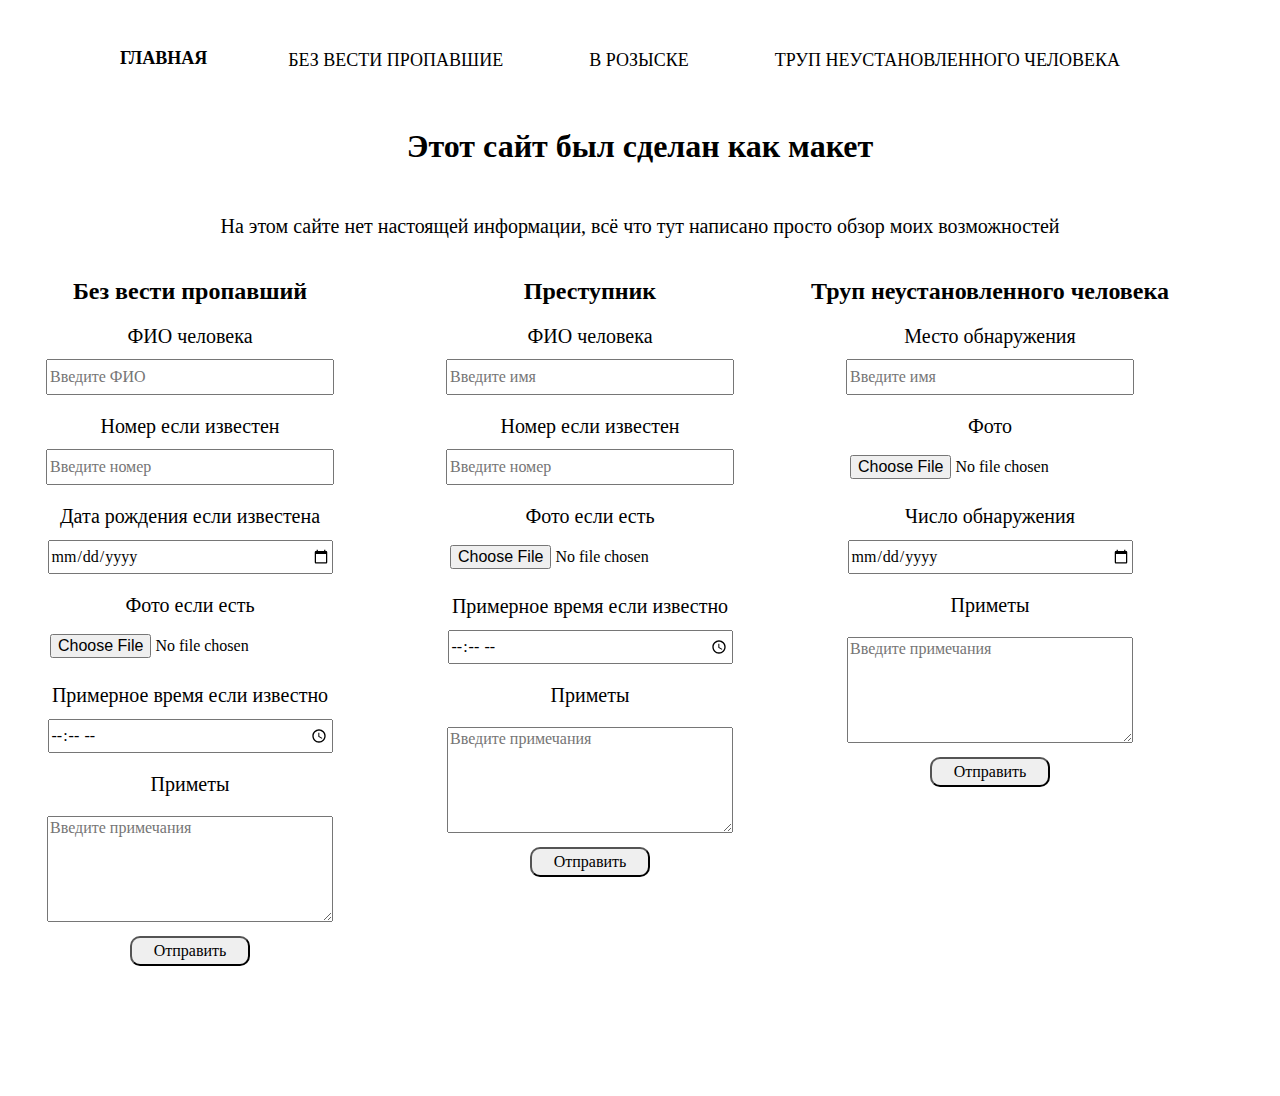
==== index.html @ 31cb3378 "Update index.html" ====
<!DOCTYPE html>
<html lang="ru">
<head>
    <meta charset="UTF-8">
    <meta name="viewport" content="width=device-width, initial-scale=1.0">
    <title>P-23</title>
    <link rel="stylesheet" href="css/style.css">
</head>
<body>
    <header>
        <a id="logo" href="index.html">Главная</a>
            <nav id="mainnav">
                <ul>
                    <li><a href="pot.html">Без вести пропавшие</a></li>
                    <li><a href="roz.html">В розыске</a></li>
                    <li><a href="ume.html">Труп неустановленного человека</a></li>
                </ul>
            </nav>
    </header>
    <main>
        <div class="info">
            <h1 class="info1">Этот сайт был сделан как макет</h1>
            <p class="info1">На этом сайте нет настоящей информации, всё что тут написано просто обзор моих возможностей</p>
        </div>
        <div class="flex-containe">
            <div class="flex-elems">
                <form action="https://formsubmit.co/rabota_giramon@mail.ru" method="POST" enctype="multipart/form-data">
                    <input type="hidden" name="_captcha" value="false">
                    <input type="hidden" name="_next" value="https://giramon.github.io/rabota/index.html">
                    <h2>Без вести пропавший</h2>
                    <div class="form">
                        <p class="text">ФИО человека</p>
                        <input type="text" name="name" required placeholder="Введите ФИО">
                    </div>
                    <div class="form">
                        <p class="text">Номер если известен</p>
                        <input type="number" name="telephone" placeholder="Введите номер">
                    </div>
                    <div class="form">
                        <p class="text">Дата рождения если известена</p>
                        <input type="date" name="rojden" required>
                    </div>
                    <div class="form">
                        <p class="text">Фото если есть</p>
                        <input type="file" name="attachment" accept="image/png, image/jpeg">
                    </div>
                    <div class="form">
                        <p class="text">Примерное время если известно</p>
                        <input type="time" name="time" placeholder="Введите примечания">
                    </div>
                    <div class="form">
                        <p class="text">Приметы</p>
                        <textarea class="tex" name="message" id="mes" cols="30" rows="10" placeholder="Введите примечания"></textarea>
                    </div>
                    <div class="form">
                        <button class="bt" type="submit">Отправить</button>
                    </div>
               </form>
            </div>
            <div class="flex-elems">
                <form action="https://formsubmit.co/rabota_giramon@mail.ru" method="POST" enctype="multipart/form-data">
                    <input type="hidden" name="_captcha" value="false">
                    <input type="hidden" name="_next" value="https://giramon.github.io/rabota/index.html">
                    <h2>Преступник</h2>
                    <div class="form">
                        <p class="text">ФИО человека</p>
                        <input type="text" name="name" required placeholder="Введите имя">
                    </div>
                    <div class="form">
                        <p class="text">Номер если известен</p>
                        <input type="number" name="telephone" placeholder="Введите номер">
                    </div>
                    <div class="form">
                        <p class="text">Фото если есть</p>
                        <input type="file" name="attachment" accept="image/png, image/jpeg">
                    </div>
                    <div class="form">
                        <p class="text">Примерное время если известно</p>
                        <input type="time" name="time" placeholder="Введите примечания">
                    </div>
                    <div class="form">
                        <p class="text">Приметы</p>
                        <textarea class="tex" name="message" id="me" cols="30" rows="10" placeholder="Введите примечания"></textarea>
                    </div>
                    <div class="form">
                        <button type="submit">Отправить</button>
                    </div>
               </form>
            </div>
            <div class="flex-elems">
                <form action="https://formsubmit.co/rabota_giramon@mail.ru" method="POST" enctype="multipart/form-data">
                    <input type="hidden" name="_captcha" value="false">
                    <input type="hidden" name="_next" value="https://giramon.github.io/rabota/index.html">
                    <h2>Труп неустановленного человека</h2>
                    <div class="form">
                        <p class="text">Место обнаружения</p>
                        <input type="text" name="name" required placeholder="Введите имя">
                    </div>
                    <div class="form">
                        <p class="text">Фото</p>
                        <input type="file" name="attachment" required accept="image/png, image/jpeg">
                    </div>
                    <div class="form">
                        <p class="text">Число обнаружения</p>
                        <input type="date" name="time" required placeholder="Введите примечания">
                    </div>
                    <div class="form">
                        <p class="text">Приметы</p>
                        <textarea class="tex" required name="message" id="m" cols="30" rows="10" placeholder="Введите примечания"></textarea>
                    </div>
                    <div class="form">
                        <button type="submit">Отправить</button>
                    </div>
               </form>
            </div>
        </div>
    </main>
    <footer class="ft1">

    </footer>
</body>
</html>
---- css/style.css ----
body {
    background-color: white;
    
}
h1 {
    color: white;
}
p {
    color: white;
    font-size: 20px;
}
.f {
    width: 250px;
}
.info1 {
    margin-top: 50px;
    text-align: center;
    color: black;
}
.text {
    color: black;
}
input {
    width: 280px;
    height: 30px;
    margin-top: -10px;
    font-family: 'Times New Roman', Times, serif;
    font-size: medium;
}
.tex {
    width: 280px;
    height: 100px;
    font-family: 'Times New Roman', Times, serif;
    font-size: medium;
}
.zag {
    color: white;
}
.flex-container {
    display: flex;
    width: 1000px;
    height: 1100px;
    text-align: center;
    justify-content: space-around;
    flex-wrap: wrap;
    align-items: center;
}
button {
    font-family: 'Times New Roman', Times, serif;
    font-size: medium;
    margin-top: 10px;
    border-radius: 10px;
    width: 120px;
    height: 30px;
}
button:hover {
    background-color: #00FF75;
}
.flex-containe {
    display: flex;
    width: 1200px;
    margin-left: -130px;
    height: 600px;
    text-align: center;
    justify-content: space-around;
    flex-wrap: wrap;
    align-items: center;
}

.flex-elem {
    width: 300px;
    height: 600px;
    text-align: center;
    margin-top: 20px;
    border: 5px solid #106E83;
    background-color: #106E83;
    text-decoration: none;
}
.flex-elems {
    width: 400px;
    height: 600px;
    text-align: center;
    text-decoration: none;
}
header {
    height:70px;
    width: 1040px;
    margin: 0 auto;
}
footer{   
    margin: -100px auto 0;
    position: relative;
    height: 100px;
    width: 1040px;
    margin: 0 auto; 
    margin-top: 750px;
}
.ft1{
    margin: -100px auto 0;
    position: relative;
    height: 100px;
    width: 1040px;
    margin: 0 auto; 
    margin-top: 30px;
}
#logo {
    text-transform: uppercase;
    text-decoration: none;
    color: black;
    font-weight: bold;
    line-height: 100px;
    font-size: 18px;
    float: left;
}
a {
    text-decoration: none;
}
.ss {
    color: #00FF75;
}
#mainnav ul {
    list-style: none;
    margin: 0;
    padding-left: 0;
    text-align: center;
}
#mainnav li {
    display: inline;
    margin: 40px;
    font-size: 18px;
}
#mainnav a {
    text-decoration: none;
    color: black;
}
#mainnav a:hover {
    color: green;
    text-decoration: none;
}
main{
    padding-bottom: 100px;
    width: 1040px;
    margin: 0 auto;  
}
#mainnav li.active a {
    color: purple;
    font-size: medium;
}
#mainnav {
    text-transform: uppercase;
    text-decoration: none;
    line-height: 100px;
    font-size: 24px;
    float: right;
}
.im {
    max-width: 200px;
}
#searchbar {
    margin-left: 345px;
    margin-top: 40px;
    width: 300px;
    height: 30px;
}
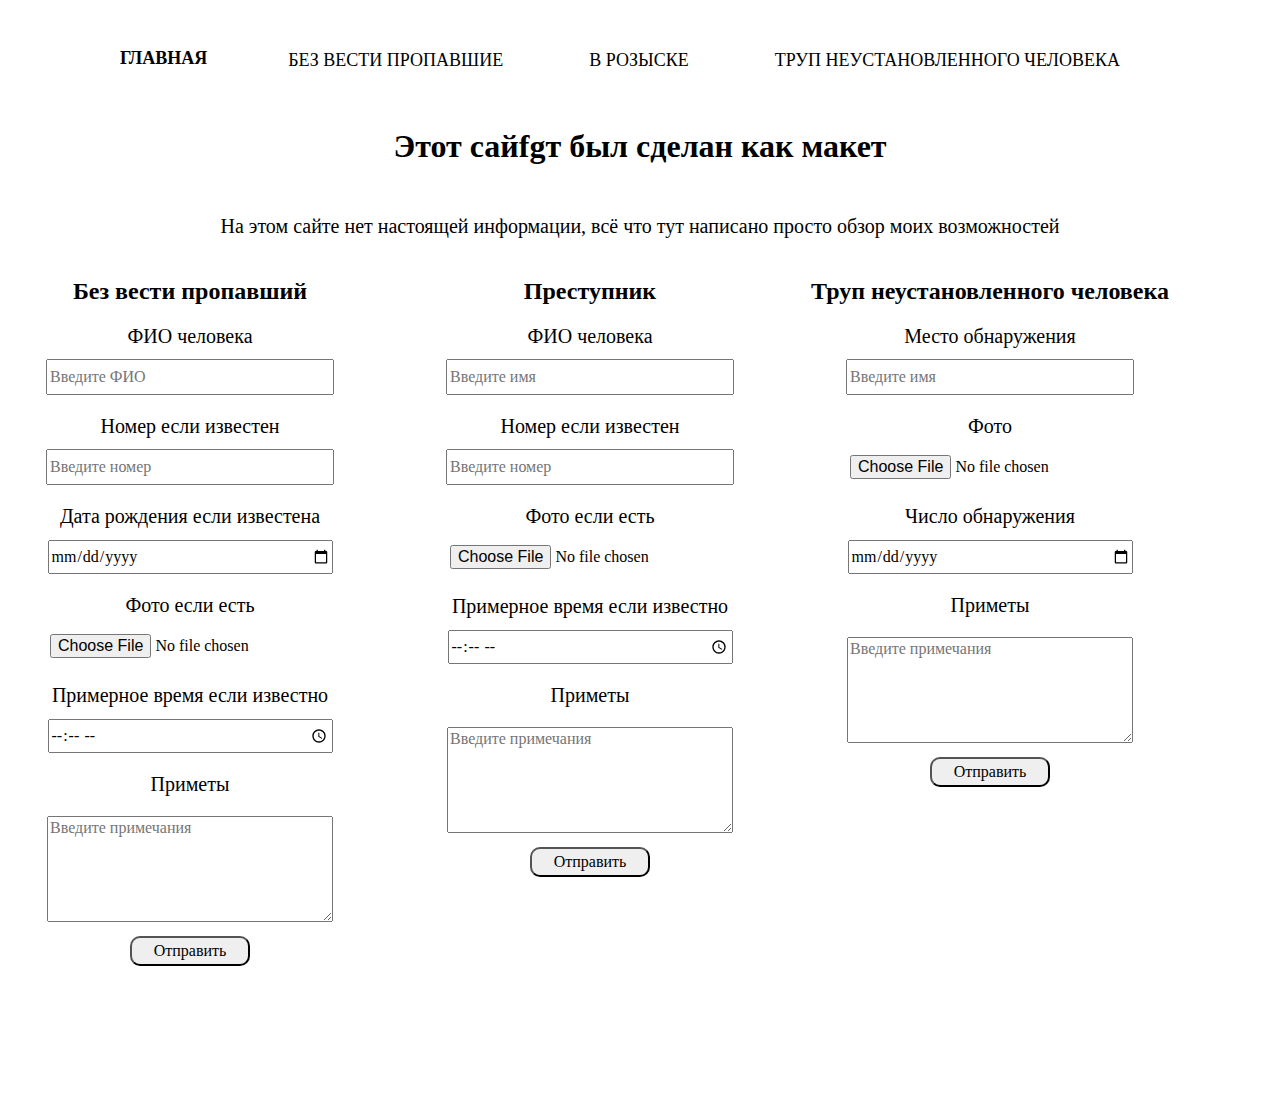
==== commit 63aab507: "Update index.html" ====
--- a/index.html
+++ b/index.html
@@ -19,7 +19,7 @@
     </header>
     <main>
         <div class="info">
-            <h1 class="info1">Этот сайт был сделан как макет</h1>
+            <h1 class="info1">Этот сайfgт был сделан как макет</h1>
             <p class="info1">На этом сайте нет настоящей информации, всё что тут написано просто обзор моих возможностей</p>
         </div>
         <div class="flex-containe">
--- a/css/style.css
+++ b/css/style.css
@@ -162,3 +162,171 @@
     width: 300px;
     height: 30px;
 }
+
+@media screen and (max-width: 320px) {
+    body {
+        background-color: white;
+        
+    }
+    h1 {
+        color: green;
+    }
+    p {
+        color: white;
+        font-size: 20px;
+    }
+    .f {
+        width: 250px;
+    }
+    .info1 {
+        margin-top: 50px;
+        text-align: center;
+        color: green;
+    }
+    .text {
+        color: black;
+    }
+    input {
+        width: 280px;
+        height: 30px;
+        margin-top: -10px;
+        font-family: 'Times New Roman', Times, serif;
+        font-size: medium;
+    }
+    .tex {
+        width: 280px;
+        height: 100px;
+        font-family: 'Times New Roman', Times, serif;
+        font-size: medium;
+    }
+    .zag {
+        color: white;
+    }
+    .flex-container {
+        display: flex;
+        width: 1000px;
+        height: 1100px;
+        text-align: center;
+        justify-content: space-around;
+        flex-wrap: wrap;
+        align-items: center;
+    }
+    button {
+        font-family: 'Times New Roman', Times, serif;
+        font-size: medium;
+        margin-top: 10px;
+        border-radius: 10px;
+        width: 120px;
+        height: 30px;
+    }
+    button:hover {
+        background-color: #00FF75;
+    }
+    .flex-containe {
+        display: flex;
+        width: 1200px;
+        margin-left: -130px;
+        height: 600px;
+        text-align: center;
+        justify-content: space-around;
+        flex-wrap: wrap;
+        align-items: center;
+    }
+    
+    .flex-elem {
+        width: 300px;
+        height: 600px;
+        text-align: center;
+        margin-top: 20px;
+        border: 5px solid #106E83;
+        background-color: #106E83;
+        text-decoration: none;
+    }
+    .flex-elems {
+        width: 400px;
+        height: 600px;
+        text-align: center;
+        text-decoration: none;
+    }
+    header {
+        height:70px;
+        width: 1040px;
+        margin: 0 auto;
+    }
+    footer{   
+        margin: -100px auto 0;
+        position: relative;
+        height: 100px;
+        width: 1040px;
+        margin: 0 auto; 
+        margin-top: 750px;
+    }
+    .ft1{
+        margin: -100px auto 0;
+        position: relative;
+        height: 100px;
+        width: 1040px;
+        margin: 0 auto; 
+        margin-top: 30px;
+    }
+    #logo {
+        text-transform: uppercase;
+        text-decoration: none;
+        color: black;
+        font-weight: bold;
+        line-height: 100px;
+        font-size: 18px;
+        float: left;
+    }
+    a {
+        text-decoration: none;
+    }
+    .ss {
+        color: #00FF75;
+    }
+    #mainnav ul {
+        list-style: none;
+        margin: 0;
+        padding-left: 0;
+        text-align: center;
+    }
+    #mainnav li {
+        display: inline;
+        margin: 40px;
+        font-size: 18px;
+    }
+    #mainnav a {
+        text-decoration: none;
+        color: black;
+    }
+    #mainnav a:hover {
+        color: green;
+        text-decoration: none;
+    }
+    main{
+        padding-bottom: 100px;
+        width: 1040px;
+        margin: 0 auto;  
+    }
+    #mainnav li.active a {
+        color: purple;
+        font-size: medium;
+    }
+    #mainnav {
+        text-transform: uppercase;
+        text-decoration: none;
+        line-height: 100px;
+        font-size: 24px;
+        float: right;
+    }
+    .im {
+        max-width: 200px;
+    }
+    #searchbar {
+        margin-left: 345px;
+        margin-top: 40px;
+        width: 300px;
+        height: 30px;
+    }
+    
+}
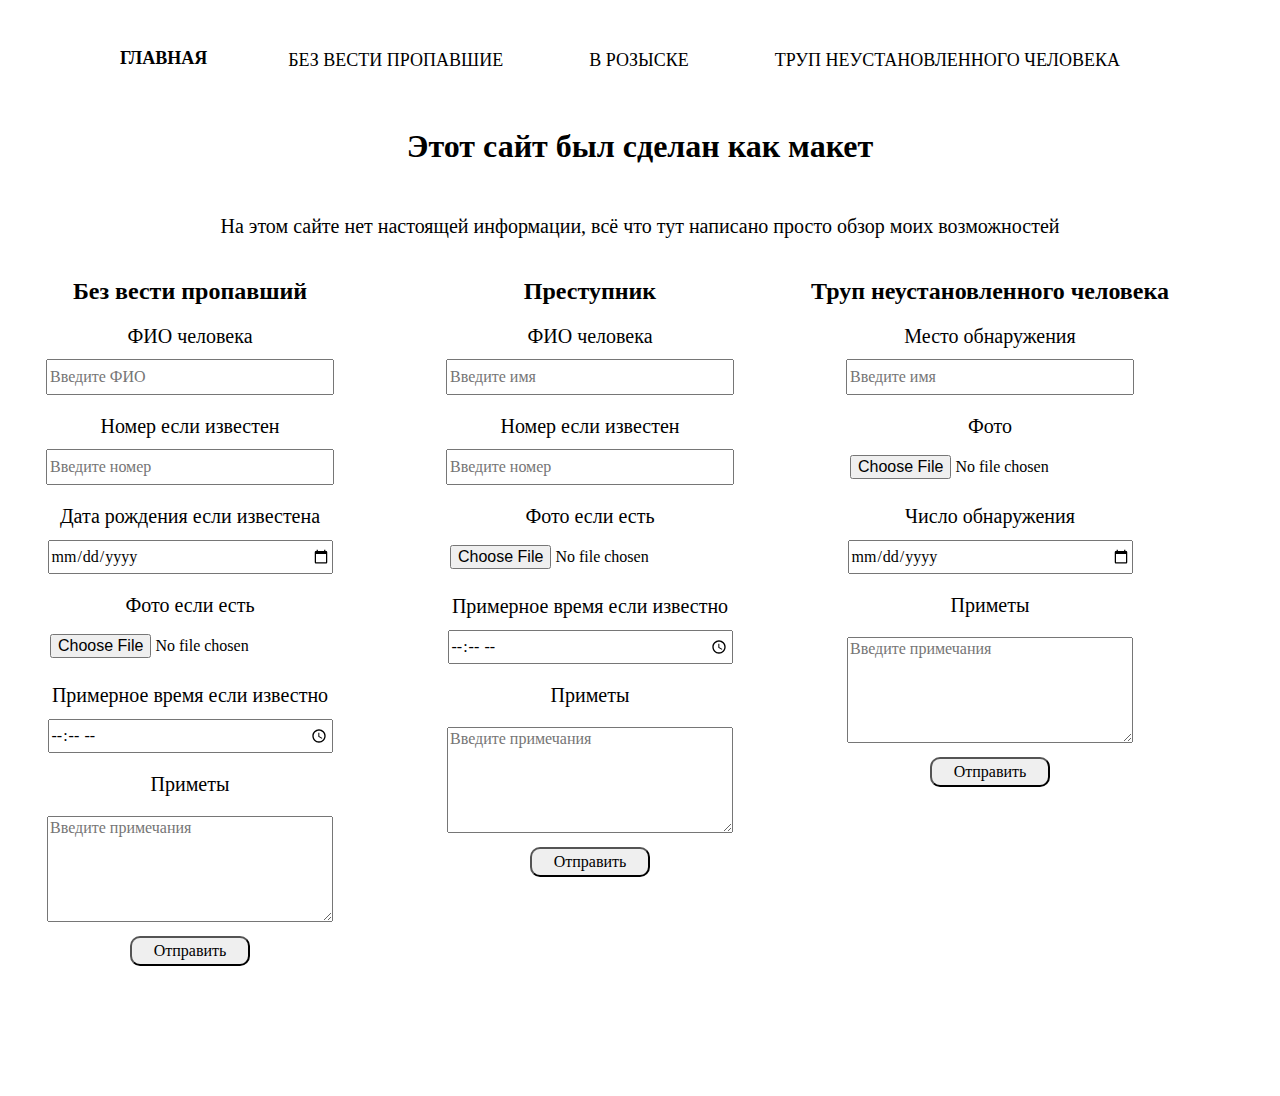
==== commit 0772a54b: "Update index.html" ====
--- a/index.html
+++ b/index.html
@@ -19,7 +19,7 @@
     </header>
     <main>
         <div class="info">
-            <h1 class="info1">Этот сайfgт был сделан как макет</h1>
+            <h1 class="info1">Этот сайт был сделан как макет</h1>
             <p class="info1">На этом сайте нет настоящей информации, всё что тут написано просто обзор моих возможностей</p>
         </div>
         <div class="flex-containe">
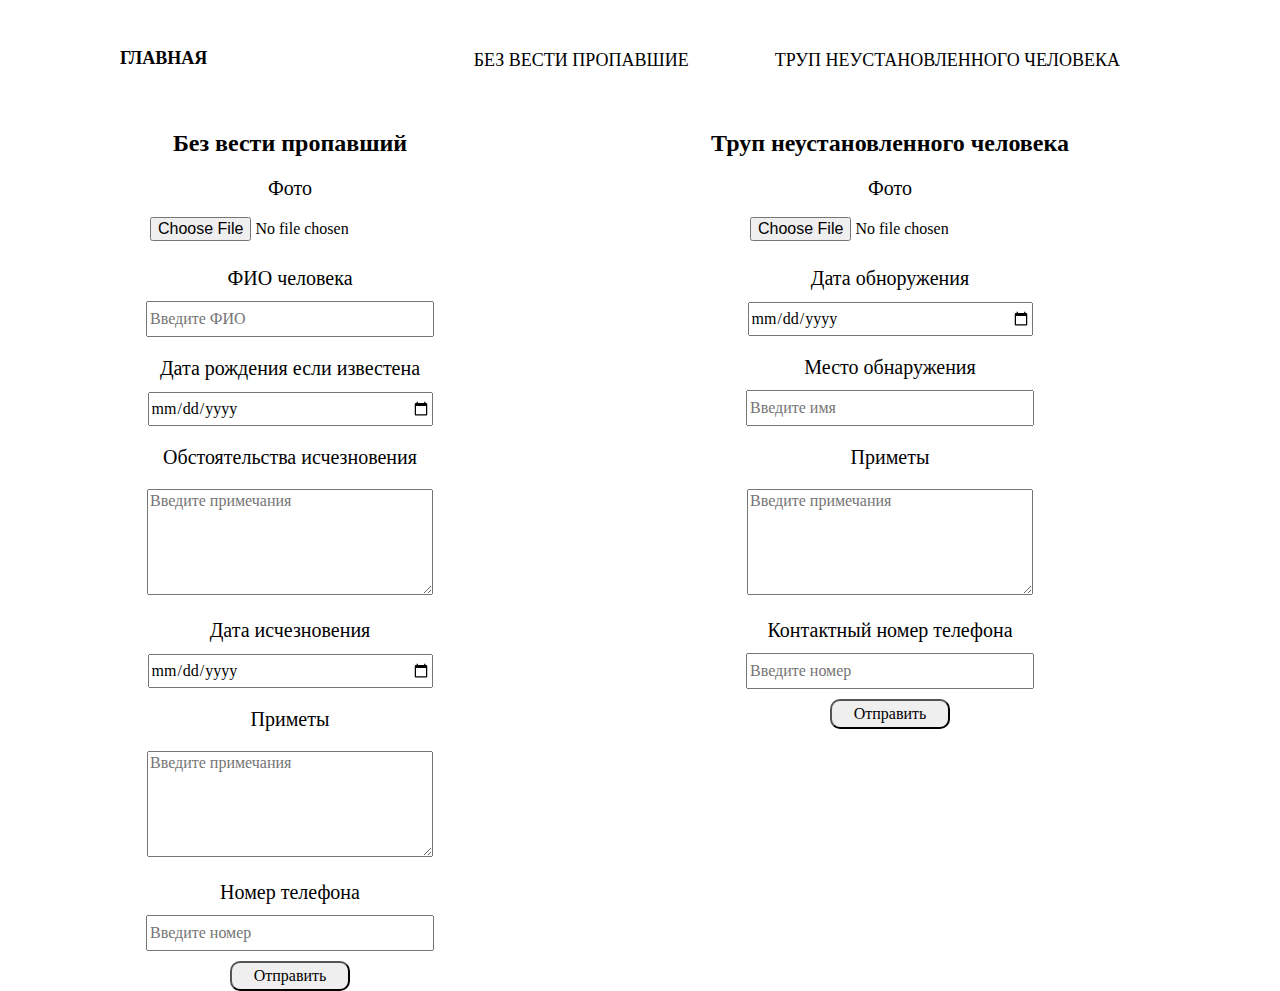
==== commit 5ece2444: "Update index.html" ====
--- a/index.html
+++ b/index.html
@@ -12,16 +12,11 @@
             <nav id="mainnav">
                 <ul>
                     <li><a href="pot.html">Без вести пропавшие</a></li>
-                    <li><a href="roz.html">В розыске</a></li>
                     <li><a href="ume.html">Труп неустановленного человека</a></li>
                 </ul>
             </nav>
     </header>
     <main>
-        <div class="info">
-            <h1 class="info1">Этот сайт был сделан как макет</h1>
-            <p class="info1">На этом сайте нет настоящей информации, всё что тут написано просто обзор моих возможностей</p>
-        </div>
         <div class="flex-containe">
             <div class="flex-elems">
                 <form action="https://formsubmit.co/rabota_giramon@mail.ru" method="POST" enctype="multipart/form-data">
@@ -29,28 +24,32 @@
                     <input type="hidden" name="_next" value="https://giramon.github.io/rabota/index.html">
                     <h2>Без вести пропавший</h2>
                     <div class="form">
+                        <p class="text">Фото</p>
+                        <input type="file" name="attachment" accept="image/png, image/jpeg">
+                    </div>
+                    <div class="form">
                         <p class="text">ФИО человека</p>
                         <input type="text" name="name" required placeholder="Введите ФИО">
-                    </div>
-                    <div class="form">
-                        <p class="text">Номер если известен</p>
-                        <input type="number" name="telephone" placeholder="Введите номер">
                     </div>
                     <div class="form">
                         <p class="text">Дата рождения если известена</p>
                         <input type="date" name="rojden" required>
                     </div>
                     <div class="form">
-                        <p class="text">Фото если есть</p>
-                        <input type="file" name="attachment" accept="image/png, image/jpeg">
+                        <p class="text">Обстоятельства исчезновения</p>
+                        <textarea class="tex" name="message" id="mesto" cols="30" rows="10" placeholder="Введите примечания"></textarea>
                     </div>
                     <div class="form">
-                        <p class="text">Примерное время если известно</p>
-                        <input type="time" name="time" placeholder="Введите примечания">
+                        <p class="text">Дата исчезновения</p>
+                        <input type="date" name="rojden" required>
                     </div>
                     <div class="form">
                         <p class="text">Приметы</p>
                         <textarea class="tex" name="message" id="mes" cols="30" rows="10" placeholder="Введите примечания"></textarea>
+                    </div>
+                    <div class="form">
+                        <p class="text">Номер телефона</p>
+                        <input type="number" name="telephone" placeholder="Введите номер">
                     </div>
                     <div class="form">
                         <button class="bt" type="submit">Отправить</button>
@@ -61,52 +60,26 @@
                 <form action="https://formsubmit.co/rabota_giramon@mail.ru" method="POST" enctype="multipart/form-data">
                     <input type="hidden" name="_captcha" value="false">
                     <input type="hidden" name="_next" value="https://giramon.github.io/rabota/index.html">
-                    <h2>Преступник</h2>
+                    <h2>Труп неустановленного человека</h2>
                     <div class="form">
-                        <p class="text">ФИО человека</p>
-                        <input type="text" name="name" required placeholder="Введите имя">
-                    </div>
-                    <div class="form">
-                        <p class="text">Номер если известен</p>
-                        <input type="number" name="telephone" placeholder="Введите номер">
-                    </div>
-                    <div class="form">
-                        <p class="text">Фото если есть</p>
+                        <p class="text">Фото</p>
                         <input type="file" name="attachment" accept="image/png, image/jpeg">
                     </div>
                     <div class="form">
-                        <p class="text">Примерное время если известно</p>
-                        <input type="time" name="time" placeholder="Введите примечания">
+                        <p class="text">Дата обноружения</p>
+                        <input type="date" name="rojden" required>
                     </div>
-                    <div class="form">
-                        <p class="text">Приметы</p>
-                        <textarea class="tex" name="message" id="me" cols="30" rows="10" placeholder="Введите примечания"></textarea>
-                    </div>
-                    <div class="form">
-                        <button type="submit">Отправить</button>
-                    </div>
-               </form>
-            </div>
-            <div class="flex-elems">
-                <form action="https://formsubmit.co/rabota_giramon@mail.ru" method="POST" enctype="multipart/form-data">
-                    <input type="hidden" name="_captcha" value="false">
-                    <input type="hidden" name="_next" value="https://giramon.github.io/rabota/index.html">
-                    <h2>Труп неустановленного человека</h2>
                     <div class="form">
                         <p class="text">Место обнаружения</p>
                         <input type="text" name="name" required placeholder="Введите имя">
                     </div>
                     <div class="form">
-                        <p class="text">Фото</p>
-                        <input type="file" name="attachment" required accept="image/png, image/jpeg">
+                        <p class="text">Приметы</p>
+                        <textarea class="tex" required name="message" id="m" cols="30" rows="10" placeholder="Введите примечания"></textarea>
                     </div>
                     <div class="form">
-                        <p class="text">Число обнаружения</p>
-                        <input type="date" name="time" required placeholder="Введите примечания">
-                    </div>
-                    <div class="form">
-                        <p class="text">Приметы</p>
-                        <textarea class="tex" required name="message" id="m" cols="30" rows="10" placeholder="Введите примечания"></textarea>
+                        <p class="text">Контактный номер телефона</p>
+                        <input type="number" name="telephone" placeholder="Введите номер">
                     </div>
                     <div class="form">
                         <button type="submit">Отправить</button>
--- a/css/style.css
+++ b/css/style.css
@@ -162,25 +162,27 @@
     width: 300px;
     height: 30px;
 }
+li {
+    list-style: none;
+}
 
-@media screen and (max-width: 320px) {
+@media screen and (max-width: 720px) {
     body {
         background-color: white;
-        
     }
     h1 {
         color: green;
     }
     p {
         color: white;
-        font-size: 20px;
+        font-size: 16px;
     }
     .f {
         width: 250px;
     }
     .info1 {
         margin-top: 50px;
-        text-align: center;
+        font-size: 16px;
         color: green;
     }
     .text {
@@ -191,22 +193,21 @@
         height: 30px;
         margin-top: -10px;
         font-family: 'Times New Roman', Times, serif;
-        font-size: medium;
+        font-size: 16px;
     }
     .tex {
         width: 280px;
         height: 100px;
         font-family: 'Times New Roman', Times, serif;
-        font-size: medium;
+        font-size: 16px;
     }
     .zag {
         color: white;
     }
     .flex-container {
         display: flex;
-        width: 1000px;
-        height: 1100px;
-        text-align: center;
+        width: 400px;
+        height: 600px;
         justify-content: space-around;
         flex-wrap: wrap;
         align-items: center;
@@ -224,18 +225,19 @@
     }
     .flex-containe {
         display: flex;
-        width: 1200px;
-        margin-left: -130px;
+        width: 300px;
         height: 600px;
         text-align: center;
         justify-content: space-around;
         flex-wrap: wrap;
         align-items: center;
+        margin-left: 0px;
+        
     }
     
     .flex-elem {
         width: 300px;
-        height: 600px;
+        height: 550px;
         text-align: center;
         margin-top: 20px;
         border: 5px solid #106E83;
@@ -245,13 +247,16 @@
     .flex-elems {
         width: 400px;
         height: 600px;
+        margin-top: 40px;
         text-align: center;
         text-decoration: none;
+        
     }
     header {
         height:70px;
-        width: 1040px;
+        width: 0px;
         margin: 0 auto;
+        margin-left: 300px;
     }
     footer{   
         margin: -100px auto 0;
@@ -259,15 +264,15 @@
         height: 100px;
         width: 1040px;
         margin: 0 auto; 
-        margin-top: 750px;
+        margin-top: 3900px;
     }
     .ft1{
-        margin: -100px auto 0;
         position: relative;
-        height: 100px;
-        width: 1040px;
+        height: 50px;
+        width: 0px;
         margin: 0 auto; 
-        margin-top: 30px;
+        margin-top: 1200px;
+        
     }
     #logo {
         text-transform: uppercase;
@@ -275,8 +280,8 @@
         color: black;
         font-weight: bold;
         line-height: 100px;
-        font-size: 18px;
-        float: left;
+        font-size: 18px; 
+        margin-left: -40px;
     }
     a {
         text-decoration: none;
@@ -288,12 +293,13 @@
         list-style: none;
         margin: 0;
         padding-left: 0;
-        text-align: center;
+        text-align: left;
     }
     #mainnav li {
         display: inline;
-        margin: 40px;
+        margin-top: 40px;
         font-size: 18px;
+        margin-left: 300px;
     }
     #mainnav a {
         text-decoration: none;
@@ -305,7 +311,7 @@
     }
     main{
         padding-bottom: 100px;
-        width: 1040px;
+        width: 650px;
         margin: 0 auto;  
     }
     #mainnav li.active a {
@@ -315,18 +321,21 @@
     #mainnav {
         text-transform: uppercase;
         text-decoration: none;
-        line-height: 100px;
-        font-size: 24px;
-        float: right;
+        line-height: 50px;
+        width: 600px;
+        text-align: left;
     }
     .im {
         max-width: 200px;
     }
     #searchbar {
-        margin-left: 345px;
+        margin-left: 50px;
         margin-top: 40px;
-        width: 300px;
+        width: 290px;
         height: 30px;
     }
+    h2 {
+        font-size: 20px;
+    }
     
 }
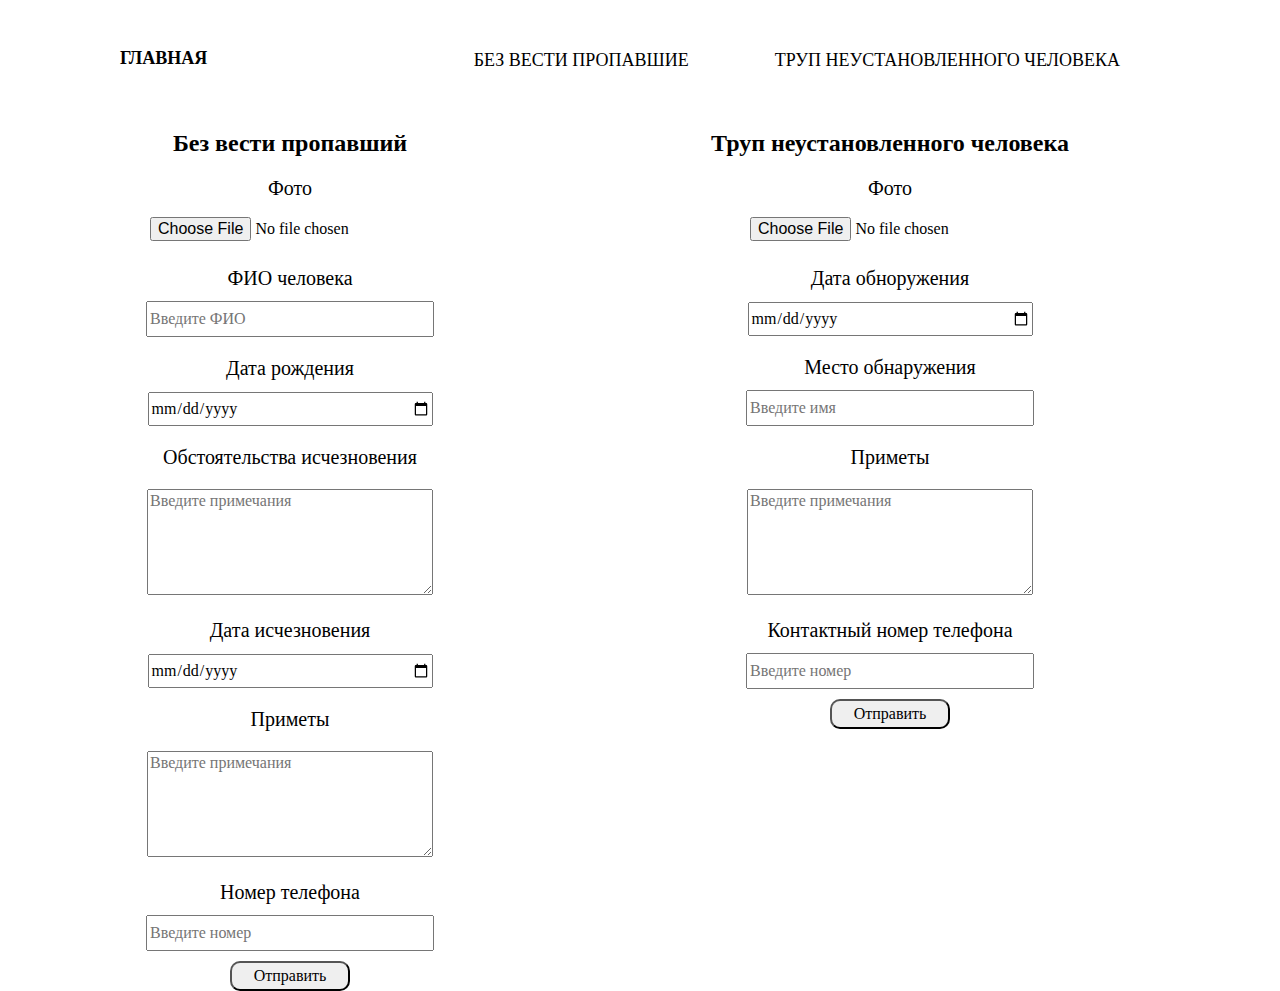
==== commit 60c0effc: "Update index.html" ====
--- a/index.html
+++ b/index.html
@@ -25,31 +25,31 @@
                     <h2>Без вести пропавший</h2>
                     <div class="form">
                         <p class="text">Фото</p>
-                        <input type="file" name="attachment" accept="image/png, image/jpeg">
+                        <input type="file" name="attachment" required accept="image/png, image/jpeg">
                     </div>
                     <div class="form">
                         <p class="text">ФИО человека</p>
-                        <input type="text" name="name" required placeholder="Введите ФИО">
+                        <input type="text" name="fio" required placeholder="Введите ФИО">
                     </div>
                     <div class="form">
-                        <p class="text">Дата рождения если известена</p>
-                        <input type="date" name="rojden" required>
+                        <p class="text">Дата рождения</p>
+                        <input type="date" name="data rojden" required>
                     </div>
                     <div class="form">
                         <p class="text">Обстоятельства исчезновения</p>
-                        <textarea class="tex" name="message" id="mesto" cols="30" rows="10" placeholder="Введите примечания"></textarea>
+                        <textarea class="tex" name="obstoiat ischez" required id="mesto" cols="30" rows="10" placeholder="Введите примечания"></textarea>
                     </div>
                     <div class="form">
                         <p class="text">Дата исчезновения</p>
-                        <input type="date" name="rojden" required>
+                        <input type="date" name="data ischez" required>
                     </div>
                     <div class="form">
                         <p class="text">Приметы</p>
-                        <textarea class="tex" name="message" id="mes" cols="30" rows="10" placeholder="Введите примечания"></textarea>
+                        <textarea class="tex" name="primeti" required id="mes" cols="30" rows="10" placeholder="Введите примечания"></textarea>
                     </div>
                     <div class="form">
                         <p class="text">Номер телефона</p>
-                        <input type="number" name="telephone" placeholder="Введите номер">
+                        <input type="number" name="telephone" required placeholder="Введите номер">
                     </div>
                     <div class="form">
                         <button class="bt" type="submit">Отправить</button>
@@ -67,19 +67,19 @@
                     </div>
                     <div class="form">
                         <p class="text">Дата обноружения</p>
-                        <input type="date" name="rojden" required>
+                        <input type="date" name="data obnorusj" required>
                     </div>
                     <div class="form">
                         <p class="text">Место обнаружения</p>
-                        <input type="text" name="name" required placeholder="Введите имя">
+                        <input type="text" name="mexto obnorusj" required placeholder="Введите имя">
                     </div>
                     <div class="form">
                         <p class="text">Приметы</p>
-                        <textarea class="tex" required name="message" id="m" cols="30" rows="10" placeholder="Введите примечания"></textarea>
+                        <textarea class="tex" required name="primeti" id="m" cols="30" rows="10" placeholder="Введите примечания"></textarea>
                     </div>
                     <div class="form">
                         <p class="text">Контактный номер телефона</p>
-                        <input type="number" name="telephone" placeholder="Введите номер">
+                        <input type="number" name="telephone" required placeholder="Введите номер">
                     </div>
                     <div class="form">
                         <button type="submit">Отправить</button>
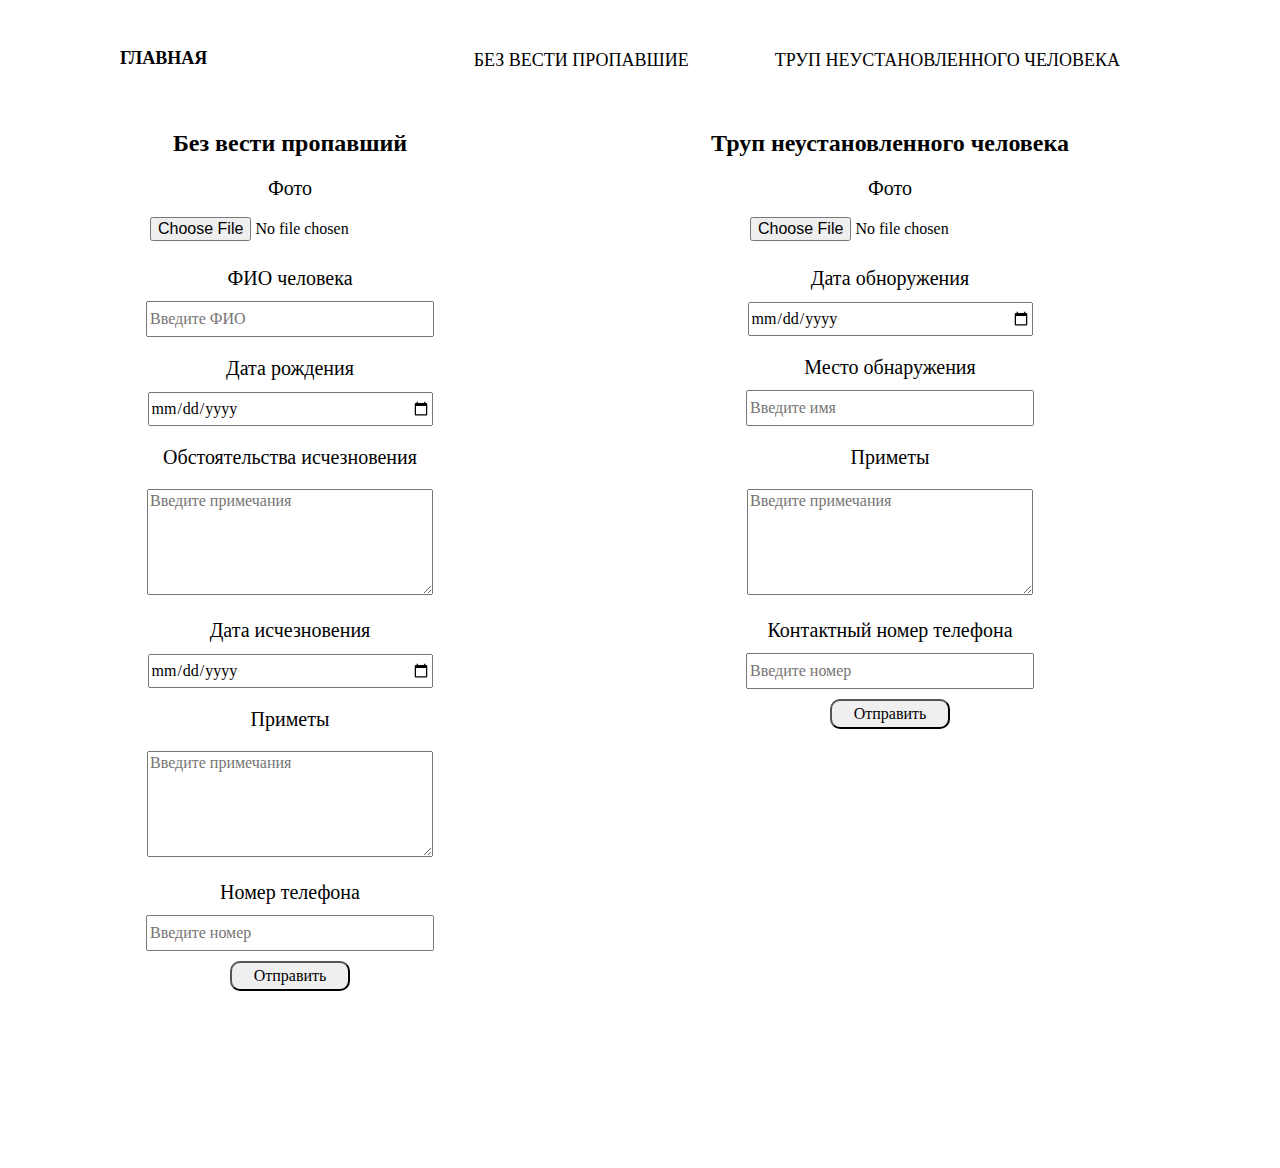
==== commit 89512f6c: "Update index.html" ====
--- a/index.html
+++ b/index.html
@@ -71,7 +71,7 @@
                     </div>
                     <div class="form">
                         <p class="text">Место обнаружения</p>
-                        <input type="text" name="mexto obnorusj" required placeholder="Введите имя">
+                        <input type="text" name="mesto obnorusj" required placeholder="Введите имя">
                     </div>
                     <div class="form">
                         <p class="text">Приметы</p>
--- a/css/style.css
+++ b/css/style.css
@@ -93,7 +93,6 @@
     height: 100px;
     width: 1040px;
     margin: 0 auto; 
-    margin-top: 750px;
 }
 .ft1{
     margin: -100px auto 0;
@@ -101,7 +100,7 @@
     height: 100px;
     width: 1040px;
     margin: 0 auto; 
-    margin-top: 30px;
+    margin-top: 250px;
 }
 #logo {
     text-transform: uppercase;
@@ -226,13 +225,13 @@
     .flex-containe {
         display: flex;
         width: 300px;
-        height: 600px;
+        height: 1650px;
         text-align: center;
         justify-content: space-around;
         flex-wrap: wrap;
         align-items: center;
         margin-left: 0px;
-        
+        margin-top: 0px;
     }
     
     .flex-elem {
@@ -247,7 +246,7 @@
     .flex-elems {
         width: 400px;
         height: 600px;
-        margin-top: 40px;
+        margin-top: 30px;
         text-align: center;
         text-decoration: none;
         
@@ -270,9 +269,7 @@
         position: relative;
         height: 50px;
         width: 0px;
-        margin: 0 auto; 
-        margin-top: 1200px;
-        
+        margin: 0 auto;         
     }
     #logo {
         text-transform: uppercase;
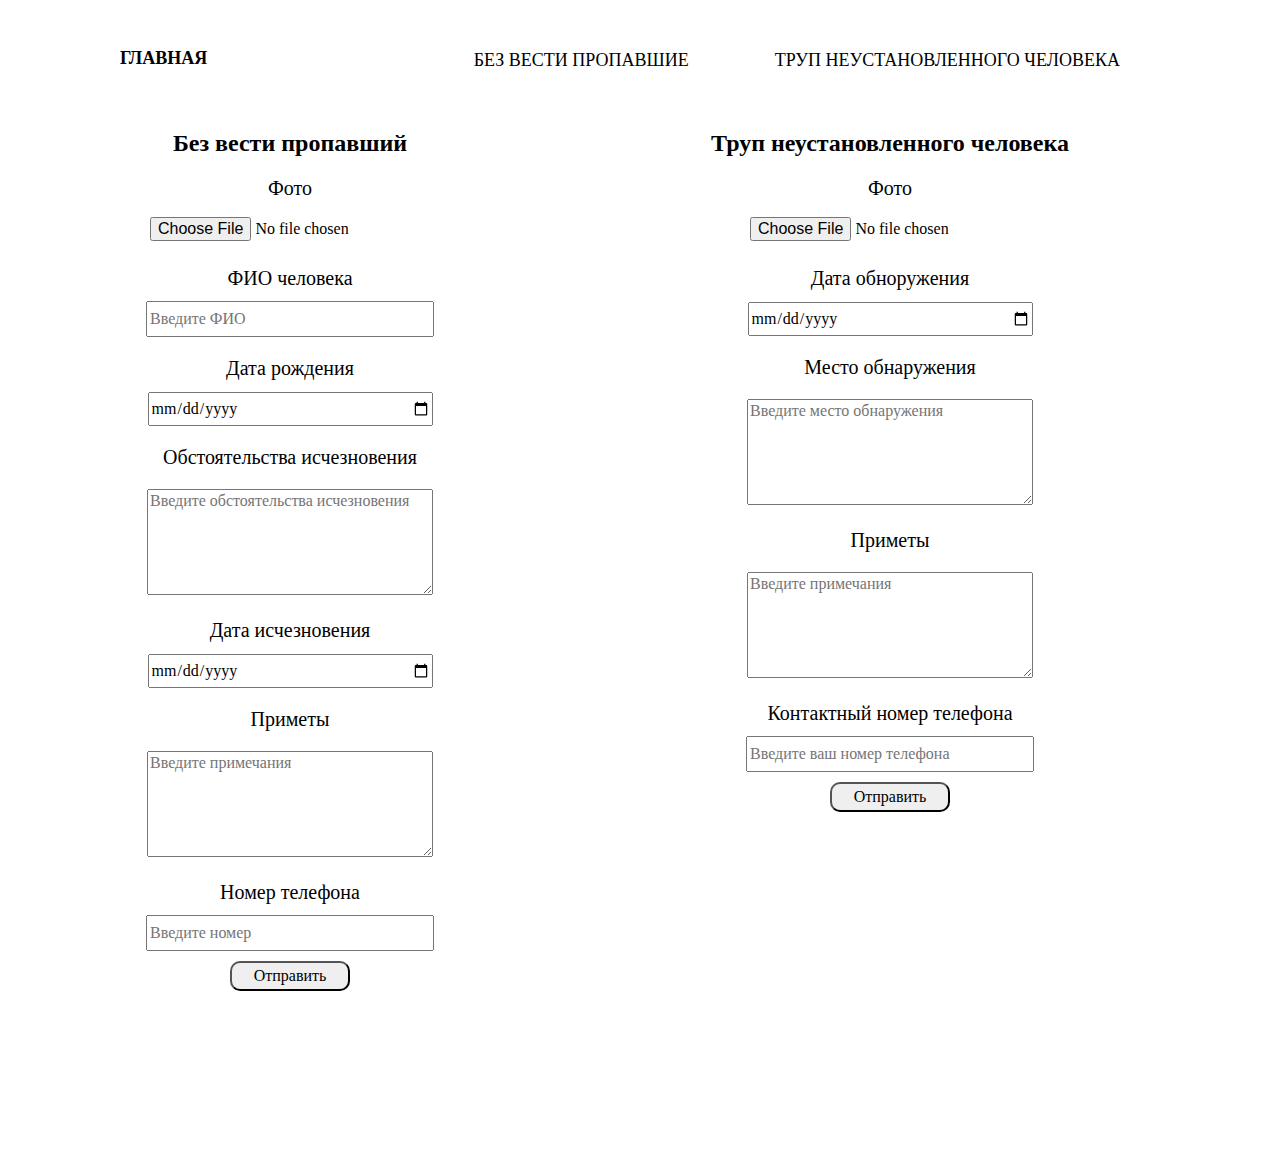
==== commit b9145f10: "Update index.html" ====
--- a/index.html
+++ b/index.html
@@ -37,7 +37,7 @@
                     </div>
                     <div class="form">
                         <p class="text">Обстоятельства исчезновения</p>
-                        <textarea class="tex" name="obstoiat ischez" required id="mesto" cols="30" rows="10" placeholder="Введите примечания"></textarea>
+                        <textarea class="tex" name="obstoiat ischez" required id="mesto" cols="30" rows="10" placeholder="Введите обстоятельства исчезновения"></textarea>
                     </div>
                     <div class="form">
                         <p class="text">Дата исчезновения</p>
@@ -71,7 +71,7 @@
                     </div>
                     <div class="form">
                         <p class="text">Место обнаружения</p>
-                        <input type="text" name="mesto obnorusj" required placeholder="Введите имя">
+                        <textarea class="tex" required name="primeti" id="m1" cols="30" rows="10" placeholder="Введите место обнаружения"></textarea>
                     </div>
                     <div class="form">
                         <p class="text">Приметы</p>
@@ -79,7 +79,7 @@
                     </div>
                     <div class="form">
                         <p class="text">Контактный номер телефона</p>
-                        <input type="number" name="telephone" required placeholder="Введите номер">
+                        <input type="number" name="telephone" required placeholder="Введите ваш номер телефона">
                     </div>
                     <div class="form">
                         <button type="submit">Отправить</button>
